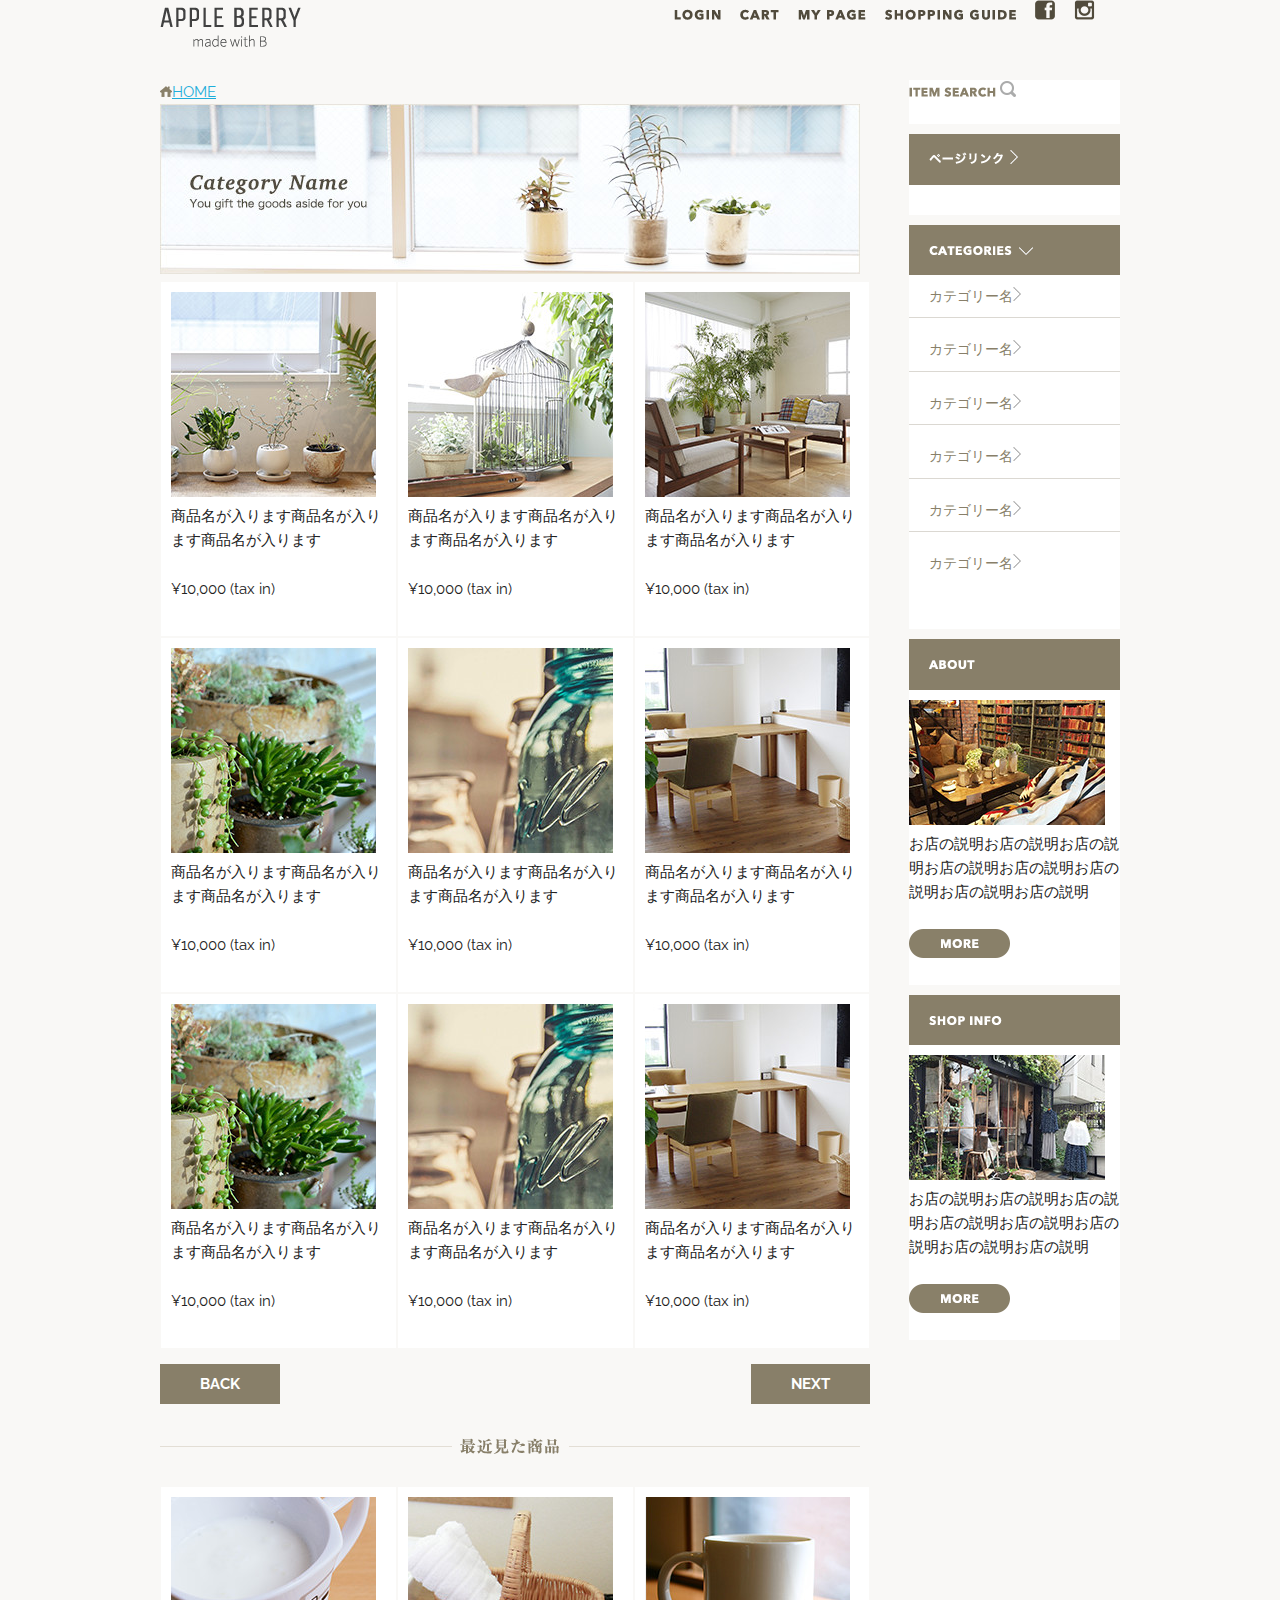
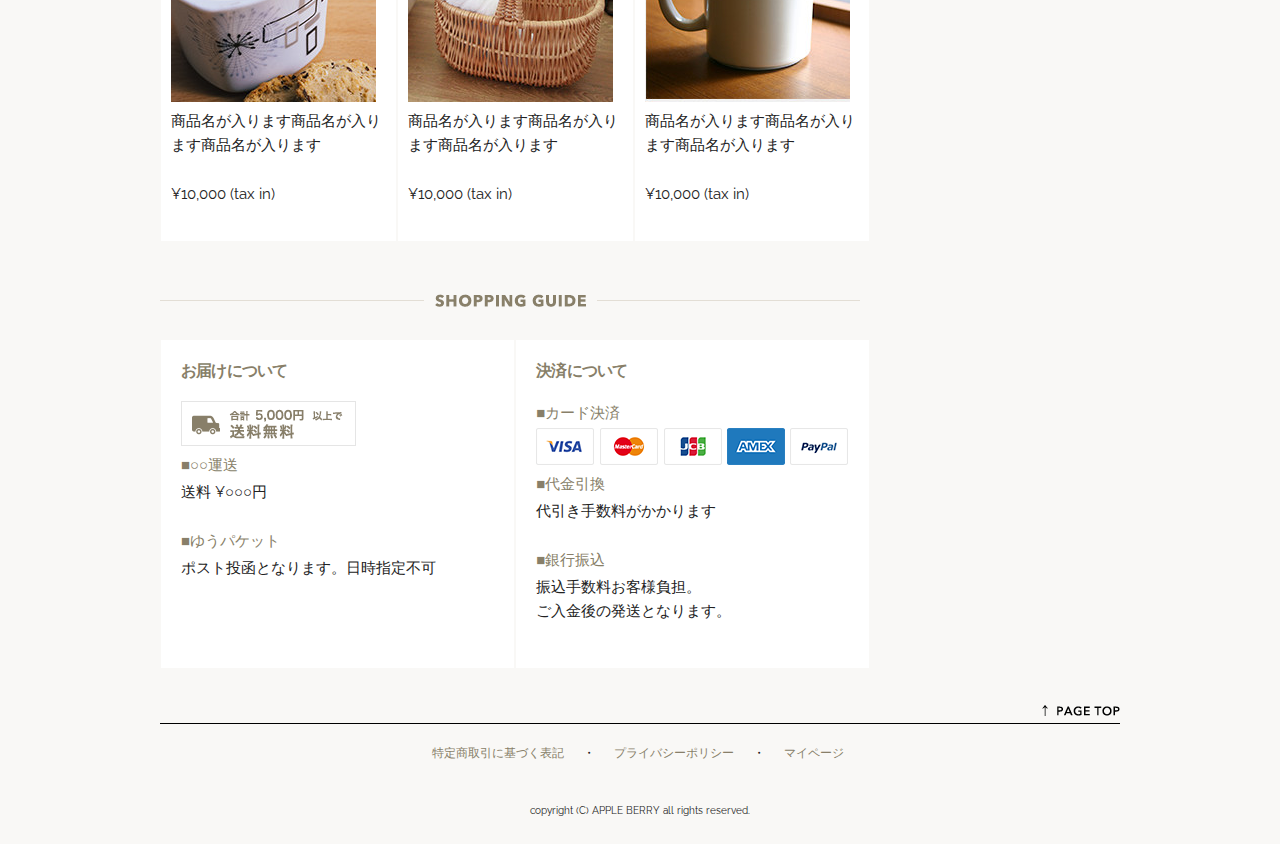
==== list.html @ eae1d830 "listだいたい終了 carousel終了 水曜夜作業" ====
<!DOCTYPE html>
<html lang="ja">

<head>

  <!-- Basic Page Needs
  –––––––––––––––––––––––––––––––––––––––––––––––––– -->
  <meta charset="utf-8">
  <title>APPLE BERRY</title>
  <meta name="description" content="">
  <meta name="author" content="">

  <!-- Mobile Specific Metas
  –––––––––––––––––––––––––––––––––––––––––––––––––– -->
  <meta name="viewport" content="width=device-width, initial-scale=1">

  <!-- Owl Carousel CSS -->
  <link rel="stylesheet" href="owlcarousel/assets/owl.carousel.min.css">
  <link rel="stylesheet" href="owlcarousel/assets/owl.theme.default.min.css">
  <!-- jQuery -->
  <script type="text/javascript" src="https://ajax.googleapis.com/ajax/libs/jquery/1.10.2/jquery.min.js"></script>
  <!-- Owl Carousel JS -->
  <script src="owlcarousel/owl.carousel.min.js"></script>

  <!-- Owl Carouselを動作させるために追加 -->
  <script src="carousel.js"></script>

  <!-- FONT
  –––––––––––––––––––––––––––––––––––––––––––––––––– -->
  <link href="//fonts.googleapis.com/css?family=Raleway:400,300,600" rel="stylesheet" type="text/css">

  <!-- CSS
  –––––––––––––––––––––––––––––––––––––––––––––––––– -->
  <link rel="stylesheet" href="css/normalize.css">
  <link rel="stylesheet" href="css/skeleton.css">
  <link rel="stylesheet" href="css/style.css">

  <!-- Favicon
  –––––––––––––––––––––––––––––––––––––––––––––––––– -->
  <link rel="icon" type="image/png" href="images/favicon.png">

</head>

<body>

  <!-- Primary Page Layout
  –––––––––––––––––––––––––––––––––––––––––––––––––– -->
  <header>
    <div id="header_in" class="container">
      <div class="row">
        <div class="six columns logo">

          <h1>
            <a href="index.html"><img class="u-max-full-width" src="images/top/logo.png" alt="APPLE BERRY" srcset="images/top/logo@2x.png 2x" /></a>
          </h1>

        </div>
        <div class="six columns navi">

          <!--  <div class="sp_navi">
         
          <img id="sp_navi_btn" class="u-max-full-width" src="images/top/sp_navi.png" alt="sp_navi" srcset="images/top/sp_navi@2x.png 2x" /> 

          <ul class="sp_navi_li">
            <li><a href="index.html">TOPページ</a></li>
            <li><a href="news.html">ニュースリリース</a></li>
            <li><a href="company.html">会社概要</a></li>
          </ul>
        </div>
                sp_navi -->

          <div class="pc_navi">

            <ul class="pc_navi_li">
              <li>
                <a href="#"><img class="u-max-full-width" src="images/top/menu_login.png" alt="login"></a>
              </li>
              <li>
                <a href="#"><img class="u-max-full-width" src="images/top/menu_cart.png" alt="cart"></a>
              </li>
              <li>
                <a href="#"><img class="u-max-full-width" src="images/top/menu_mypage.png" alt="mypage"></a>
              </li>
              <li>
                <a href="#"><img class="u-max-full-width" src="images/top/menu_guide.png" alt="shopping_guide"></a>
              </li>
              <li>
                <a href="#"><img class="u-max-full-width" src="images/top/facebook.png" alt="facebook"></a>
              </li>
              <li>
                <a href="#"><img class="u-max-full-width" src="images/top/insta.png" alt="instagram"></a>
              </li>
            </ul>

          </div>
          <!-- pc_navi -->

        </div>
        <!-- six columns -->
      </div>
      <!-- row -->
    </div>
    <!-- header_in -->
  </header>



  <div class="container">
    <div class="row">
      <div class="nine columns">
        <div id="categories_area">
          <a href="#"><img class="u-max-full-with" src="images/list/home_icon.png">HOME</a>
          <img class="u-max-full-with" src="images/list/cate_image.jpg">
        

          <div class="flex">
            <section>
              <img class="u-max-full-width" src="images/top/item_01.jpg" alt="商品名その1">
              <p>商品名が入ります商品名が入ります商品名が入ります</p>
              <p>¥10,000 (tax in)</p>
            </section>
            <section>
              <img class="u-max-full-width" src="images/top/item_02.jpg" alt="商品名その2">
              <p>商品名が入ります商品名が入ります商品名が入ります</p>
              <p>¥10,000 (tax in)</p>
            </section>
            <section>
              <img class="u-max-full-width" src="images/top/item_03.jpg" alt="商品名その3">
              <p>商品名が入ります商品名が入ります商品名が入ります</p>
              <p>¥10,000 (tax in)</p>
            </section>
          </div>
          
          <div class="flex">
            <section>
              <img class="u-max-full-width" src="images/top/item_04.jpg" alt="商品名その4">
              <p>商品名が入ります商品名が入ります商品名が入ります</p>
              <p>¥10,000 (tax in)</p>
            </section>
            <section>
              <img class="u-max-full-width" src="images/top/item_05.jpg" alt="商品名その5">
              <p>商品名が入ります商品名が入ります商品名が入ります</p>
              <p>¥10,000 (tax in)</p>
            </section>
            <section>
              <img class="u-max-full-width" src="images/top/item_06.jpg" alt="商品名その6">
              <p>商品名が入ります商品名が入ります商品名が入ります</p>
              <p>¥10,000 (tax in)</p>
            </section>
          </div>
          
           <div class="flex">
            <section>
              <img class="u-max-full-width" src="images/top/item_04.jpg" alt="商品名その4">
              <p>商品名が入ります商品名が入ります商品名が入ります</p>
              <p>¥10,000 (tax in)</p>
            </section>
            <section>
              <img class="u-max-full-width" src="images/top/item_05.jpg" alt="商品名その5">
              <p>商品名が入ります商品名が入ります商品名が入ります</p>
              <p>¥10,000 (tax in)</p>
            </section>
            <section>
              <img class="u-max-full-width" src="images/top/item_06.jpg" alt="商品名その6">
              <p>商品名が入ります商品名が入ります商品名が入ります</p>
              <p>¥10,000 (tax in)</p>
            </section>
          </div>
          
          <div class="btn">
          <a href="#"><p class="back-btn">BACK</p></a>
          <a href="#"><p class="next-btn">NEXT</p></a>
          </div>
		  </div>
        <!-- #categories -->
        
        <div id="latest_items">
          <h3><img class="u-max-full-width" src="images/list/recent_pro_pc.png"></h3>
          <div class="flex">

            <section>
              <img class="u-max-full-width" src="images/top/item_07.jpg" alt="商品名その7">
              <p>商品名が入ります商品名が入ります商品名が入ります</p>
              <p>¥10,000 (tax in)</p>
            </section>
            <section>
              <img class="u-max-full-width" src="images/top/item_08.jpg" alt="商品名その8">
              <p>商品名が入ります商品名が入ります商品名が入ります</p>
              <p>¥10,000 (tax in)</p>
            </section>
            <section>
              <img class="u-max-full-width" src="images/top/item_09.jpg" alt="商品名その9">
              <p>商品名が入ります商品名が入ります商品名が入ります</p>
              <p>¥10,000 (tax in)</p>
            </section>
          </div>
          
        </div>
        <!-- #popular_items -->

        <div id="shopping_guide">

          <h3><img class="u-max-full-width" src="images/top/title_guide.png"></h3>
          <div class="flex">
            <section>
              <h4>お届けについて</h4>
              <img class="u-max-full-width" src="images/top/otodoke_banner.png">
              <p class="shikaku">■○○運送</p>
              <p>送料 ¥○○○円</p>
              <p class="shikaku">■ゆうパケット</p>
              <p>ポスト投函となります。日時指定不可</p>
            </section>
            <section>
              <h4>決済について</h4>
              <p class="shikaku">■カード決済</p>
              <img class="u-max-full-width" src="images/top/cards.png">
              <p class="shikaku">■代金引換</p>
              <p>代引き手数料がかかります</p>
              <p class="shikaku">■銀行振込</p>
              <p>振込手数料お客様負担。<br>ご入金後の発送となります。</p>

            </section>
          </div>
        </div>
        <!-- #shopping_guide -->
      </div>
      <!-- nine columns -->


      <div id="sidebar" class="three columns">
        <div class="item_search side_f">
          <img class="u-max-full-width" src="images/top/itemsearch.png">
          <img class="u-max-full-width" src="images/top/search_icon.png">
        </div>
        <div class="page_link side_f">
          <h4><img class="u-max-full-width" src="images/top/pagelink.png" alt="page_link">
            <img src="images/top/next_icon.png"></h4>
        </div>
        <div class="categories side_f">
          <h4><img class="u-max-full-width" src="images/top/categories.png" alt="categories">
            <img src="images/top/down_icon.png"></h4>
          <ul>
            <li><a href="#">カテゴリー名<img src="images/top/next_icon_gray.png"></a></li>
            <li><a href="#">カテゴリー名<img src="images/top/next_icon_gray.png"></a></li>
            <li><a href="#">カテゴリー名<img src="images/top/next_icon_gray.png"></a></li>
            <li><a href="#">カテゴリー名<img src="images/top/next_icon_gray.png"></a></li>
            <li><a href="#">カテゴリー名<img src="images/top/next_icon_gray.png"></a></li>
            <li><a href="#">カテゴリー名<img src="images/top/next_icon_gray.png"></a></li>
          </ul>
        </div>
        <div class="about side_f">
          <h4><img class="u-max-full-width" src="images/top/about.png" alt="about"></h4>
          <img class="u-max-full-width" src="images/top/about_img.jpg" class="shop_info_img">
          <p>お店の説明お店の説明お店の説明お店の説明お店の説明お店の説明お店の説明お店の説明</p>
          <a href="#" alt="詳細"><img class="u-max-full-width" src="images/top/more_btn.png" alt="more_button" class="more_btn"></a>
        </div>
        <div class="shop_info side_f">
          <h4><img class="u-max-full-width" src="images/top/shop_info.png"></h4>
          <img class="u-max-full-width" src="images/top/shopinfo_img.jpg" class="shop_info_img">
          <p>お店の説明お店の説明お店の説明お店の説明お店の説明お店の説明お店の説明お店の説明</p>
          <a href="#" alt="詳細"><img class="u-max-full-width" src="images/top/more_btn.png" alt="more_button" class="more_btn"></a>
        </div>
      </div>
      <!-- #sidebar -->
      <!-- three columns -->

    </div>
    <!--row-->
  </div>
  <!-- #container -->

  <footer>
    <div class="container">

      <div class="row">
        <div class="twelve columns">
          <div class="page_top">
            <a href="#"><img class="u-max-full-width align-right" src="images/top/pagetop.png" alt="page_top"></a>
          </div>
          <div class="border-line"></div>
          <div class="align-center">
            <ul>
              <li><a href="#">特定商取引に基づく表記</a></li>
              <li>・</li>
              <li><a href="#">プライバシーポリシー</a></li>
              <li>・</li>
              <li><a href="#">マイページ</a></li>
            </ul>

            <p class="copy">copyright (C) APPLE BERRY all rights reserved.</p>
          </div>
        </div>
        <!-- columns -->
      </div>
      <!-- row -->
    </div>
    <!--container-->
  </footer>

</body>

</html>
---- css/skeleton.css ----
/*
* Skeleton V2.0.4
* Copyright 2014, Dave Gamache
* www.getskeleton.com
* Free to use under the MIT license.
* http://www.opensource.org/licenses/mit-license.php
* 12/29/2014
*/


/* Table of contents
––––––––––––––––––––––––––––––––––––––––––––––––––
- Grid
- Base Styles
- Typography
- Links
- Buttons
- Forms
- Lists
- Code
- Tables
- Spacing
- Utilities
- Clearing
- Media Queries
*/


/* Grid
–––––––––––––––––––––––––––––––––––––––––––––––––– */
.container {
  position: relative;
  width: 100%;
  max-width: 960px;
  margin: 0 auto;
  padding: 0 20px;
  box-sizing: border-box; }
.column,
.columns {
  width: 100%;
  float: left;
  box-sizing: border-box; }

/* For devices larger than 400px */
@media (min-width: 400px) {
  .container {
    width: 85%;
    padding: 0; }
}

/* For devices larger than 550px */
@media (min-width: 550px) {
  .container {
    width: 80%; }
  .column,
  .columns {
    margin-left: 4%; }
  .column:first-child,
  .columns:first-child {
    margin-left: 0; }

  .one.column,
  .one.columns                    { width: 4.66666666667%; }
  .two.columns                    { width: 13.3333333333%; }
  .three.columns                  { width: 22%;            }
  .four.columns                   { width: 30.6666666667%; }
  .five.columns                   { width: 39.3333333333%; }
  .six.columns                    { width: 48%;            }
  .seven.columns                  { width: 56.6666666667%; }
  .eight.columns                  { width: 65.3333333333%; }
  .nine.columns                   { width: 74.0%;          }
  .ten.columns                    { width: 82.6666666667%; }
  .eleven.columns                 { width: 91.3333333333%; }
  .twelve.columns                 { width: 100%; margin-left: 0; }

  .one-third.column               { width: 30.6666666667%; }
  .two-thirds.column              { width: 65.3333333333%; }

  .one-half.column                { width: 48%; }

  /* Offsets */
  .offset-by-one.column,
  .offset-by-one.columns          { margin-left: 8.66666666667%; }
  .offset-by-two.column,
  .offset-by-two.columns          { margin-left: 17.3333333333%; }
  .offset-by-three.column,
  .offset-by-three.columns        { margin-left: 26%;            }
  .offset-by-four.column,
  .offset-by-four.columns         { margin-left: 34.6666666667%; }
  .offset-by-five.column,
  .offset-by-five.columns         { margin-left: 43.3333333333%; }
  .offset-by-six.column,
  .offset-by-six.columns          { margin-left: 52%;            }
  .offset-by-seven.column,
  .offset-by-seven.columns        { margin-left: 60.6666666667%; }
  .offset-by-eight.column,
  .offset-by-eight.columns        { margin-left: 69.3333333333%; }
  .offset-by-nine.column,
  .offset-by-nine.columns         { margin-left: 78.0%;          }
  .offset-by-ten.column,
  .offset-by-ten.columns          { margin-left: 86.6666666667%; }
  .offset-by-eleven.column,
  .offset-by-eleven.columns       { margin-left: 95.3333333333%; }

  .offset-by-one-third.column,
  .offset-by-one-third.columns    { margin-left: 34.6666666667%; }
  .offset-by-two-thirds.column,
  .offset-by-two-thirds.columns   { margin-left: 69.3333333333%; }

  .offset-by-one-half.column,
  .offset-by-one-half.columns     { margin-left: 52%; }

}


/* Base Styles
–––––––––––––––––––––––––––––––––––––––––––––––––– */
/* NOTE
html is set to 62.5% so that all the REM measurements throughout Skeleton
are based on 10px sizing. So basically 1.5rem = 15px :) */
html {
  font-size: 62.5%; }
body {
  font-size: 1.5em; /* currently ems cause chrome bug misinterpreting rems on body element */
  line-height: 1.6;
  font-weight: 400;
  font-family: "Raleway", "HelveticaNeue", "Helvetica Neue", Helvetica, Arial, sans-serif;
  color: #222; }


/* Typography
–––––––––––––––––––––––––––––––––––––––––––––––––– */
h1, h2, h3, h4, h5, h6 {
  margin-top: 0;
  margin-bottom: 2rem;
  font-weight: 300; }
h1 { font-size: 4.0rem; line-height: 1.2;  letter-spacing: -.1rem;}
h2 { font-size: 3.6rem; line-height: 1.25; letter-spacing: -.1rem; }
h3 { font-size: 3.0rem; line-height: 1.3;  letter-spacing: -.1rem; }
h4 { font-size: 2.4rem; line-height: 1.35; letter-spacing: -.08rem; }
h5 { font-size: 1.8rem; line-height: 1.5;  letter-spacing: -.05rem; }
h6 { font-size: 1.5rem; line-height: 1.6;  letter-spacing: 0; }

/* Larger than phablet */
@media (min-width: 550px) {
  h1 { font-size: 5.0rem; }
  h2 { font-size: 4.2rem; }
  h3 { font-size: 3.6rem; }
  h4 { font-size: 3.0rem; }
  h5 { font-size: 2.4rem; }
  h6 { font-size: 1.5rem; }
}

p {
  margin-top: 0; }


/* Links
–––––––––––––––––––––––––––––––––––––––––––––––––– */
a {
  color: #1EAEDB; }
a:hover {
  color: #0FA0CE; }


/* Buttons
–––––––––––––––––––––––––––––––––––––––––––––––––– */
.button,
button,
input[type="submit"],
input[type="reset"],
input[type="button"] {
  display: inline-block;
  height: 38px;
  padding: 0 30px;
  color: #555;
  text-align: center;
  font-size: 11px;
  font-weight: 600;
  line-height: 38px;
  letter-spacing: .1rem;
  text-transform: uppercase;
  text-decoration: none;
  white-space: nowrap;
  background-color: transparent;
  border-radius: 4px;
  border: 1px solid #bbb;
  cursor: pointer;
  box-sizing: border-box; }
.button:hover,
button:hover,
input[type="submit"]:hover,
input[type="reset"]:hover,
input[type="button"]:hover,
.button:focus,
button:focus,
input[type="submit"]:focus,
input[type="reset"]:focus,
input[type="button"]:focus {
  color: #333;
  border-color: #888;
  outline: 0; }
.button.button-primary,
button.button-primary,
input[type="submit"].button-primary,
input[type="reset"].button-primary,
input[type="button"].button-primary {
  color: #FFF;
  background-color: #33C3F0;
  border-color: #33C3F0; }
.button.button-primary:hover,
button.button-primary:hover,
input[type="submit"].button-primary:hover,
input[type="reset"].button-primary:hover,
input[type="button"].button-primary:hover,
.button.button-primary:focus,
button.button-primary:focus,
input[type="submit"].button-primary:focus,
input[type="reset"].button-primary:focus,
input[type="button"].button-primary:focus {
  color: #FFF;
  background-color: #1EAEDB;
  border-color: #1EAEDB; }


/* Forms
–––––––––––––––––––––––––––––––––––––––––––––––––– */
input[type="email"],
input[type="number"],
input[type="search"],
input[type="text"],
input[type="tel"],
input[type="url"],
input[type="password"],
textarea,
select {
  height: 38px;
  padding: 6px 10px; /* The 6px vertically centers text on FF, ignored by Webkit */
  background-color: #fff;
  border: 1px solid #D1D1D1;
  border-radius: 4px;
  box-shadow: none;
  box-sizing: border-box; }
/* Removes awkward default styles on some inputs for iOS */
input[type="email"],
input[type="number"],
input[type="search"],
input[type="text"],
input[type="tel"],
input[type="url"],
input[type="password"],
textarea {
  -webkit-appearance: none;
     -moz-appearance: none;
          appearance: none; }
textarea {
  min-height: 65px;
  padding-top: 6px;
  padding-bottom: 6px; }
input[type="email"]:focus,
input[type="number"]:focus,
input[type="search"]:focus,
input[type="text"]:focus,
input[type="tel"]:focus,
input[type="url"]:focus,
input[type="password"]:focus,
textarea:focus,
select:focus {
  border: 1px solid #33C3F0;
  outline: 0; }
label,
legend {
  display: block;
  margin-bottom: .5rem;
  font-weight: 600; }
fieldset {
  padding: 0;
  border-width: 0; }
input[type="checkbox"],
input[type="radio"] {
  display: inline; }
label > .label-body {
  display: inline-block;
  margin-left: .5rem;
  font-weight: normal; }


/* Lists
–––––––––––––––––––––––––––––––––––––––––––––––––– */
ul {
  list-style: circle inside; }
ol {
  list-style: decimal inside; }
ol, ul {
  padding-left: 0;
  margin-top: 0; }
ul ul,
ul ol,
ol ol,
ol ul {
  margin: 1.5rem 0 1.5rem 3rem;
  font-size: 90%; }
li {
  margin-bottom: 1rem; }


/* Code
–––––––––––––––––––––––––––––––––––––––––––––––––– */
code {
  padding: .2rem .5rem;
  margin: 0 .2rem;
  font-size: 90%;
  white-space: nowrap;
  background: #F1F1F1;
  border: 1px solid #E1E1E1;
  border-radius: 4px; }
pre > code {
  display: block;
  padding: 1rem 1.5rem;
  white-space: pre; }


/* Tables
–––––––––––––––––––––––––––––––––––––––––––––––––– */
th,
td {
  padding: 12px 15px;
  text-align: left;
  border-bottom: 1px solid #E1E1E1; }
th:first-child,
td:first-child {
  padding-left: 0; }
th:last-child,
td:last-child {
  padding-right: 0; }


/* Spacing
–––––––––––––––––––––––––––––––––––––––––––––––––– */
button,
.button {
  margin-bottom: 1rem; }
input,
textarea,
select,
fieldset {
  margin-bottom: 1.5rem; }
pre,
blockquote,
dl,
figure,
table,
p,
ul,
ol,
form {
  margin-bottom: 2.5rem; }


/* Utilities
–––––––––––––––––––––––––––––––––––––––––––––––––– */
.u-full-width {
  width: 100%;
  box-sizing: border-box; }
.u-max-full-width {
  max-width: 100%;
  box-sizing: border-box; }
.u-pull-right {
  float: right; }
.u-pull-left {
  float: left; }


/* Misc
–––––––––––––––––––––––––––––––––––––––––––––––––– */
hr {
  margin-top: 3rem;
  margin-bottom: 3.5rem;
  border-width: 0;
  border-top: 1px solid #E1E1E1; }


/* Clearing
–––––––––––––––––––––––––––––––––––––––––––––––––– */

/* Self Clearing Goodness */
.container:after,
.row:after,
.u-cf {
  content: "";
  display: table;
  clear: both; }


/* Media Queries
–––––––––––––––––––––––––––––––––––––––––––––––––– */
/*
Note: The best way to structure the use of media queries is to create the queries
near the relevant code. For example, if you wanted to change the styles for buttons
on small devices, paste the mobile query code up in the buttons section and style it
there.
*/


/* Larger than mobile */
@media (min-width: 400px) {}

/* Larger than phablet (also point when grid becomes active) */
@media (min-width: 550px) {}

/* Larger than tablet */
@media (min-width: 750px) {}

/* Larger than desktop */
@media (min-width: 1000px) {}

/* Larger than Desktop HD */
@media (min-width: 1200px) {}
---- css/style.css ----
html {
  font-size: 62.5%;
  background-color: #f9f8f6; }

/**************************************/
#header_in .pc_navi_li li {
  list-style-type: none;
  display: inline-block;
  margin-left: 15px;
  margin-right: 0; }

#cover_area .owl-dots {
  text-align: left;
  margin: 0; }
  #cover_area .owl-dots .owl-dot span {
    border-radius: 0px;
    width: 25px;
    height: 2px;
    background: #aaaaaa;
    margin: 0 10px 0 0; }
  #cover_area .owl-dots .owl-dot.active span {
    background: #9d1a2d; }

#new_items {
  margin-bottom: 30px; }
  #new_items .flex {
    display: flex;
    justify-content: space-between; }
  #new_items section {
    background-color: white;
    margin: 1px;
    padding: 10px; }

#popular_items {
  margin-bottom: 30px; }
  #popular_items .flex {
    display: flex;
    justify-content: space-between; }
  #popular_items section {
    background-color: white;
    margin: 1px;
    padding: 10px; }

#latest_items {
  margin-bottom: 30px; }
  #latest_items .flex {
    display: flex;
    justify-content: space-between; }
  #latest_items section {
    background-color: white;
    margin: 1px;
    padding: 10px; }

#shopping_guide {
  margin-bottom: 30px; }
  #shopping_guide .flex {
    display: flex;
    justify-content: space-between; }
  #shopping_guide section {
    background-color: white;
    margin: 1px;
    padding: 20px;
    width: 45%; }
    #shopping_guide section h4 {
      color: #887f69;
      font-size: 16px;
      font-size: 1.6rem;
      font-weight: bold; }
    #shopping_guide section p.shikaku {
      color: #887f69;
      margin-bottom: 3px; }

#categories_area .flex {
  display: flex;
  justify-content: space-between; }
#categories_area section {
  background-color: white;
  margin: 1px;
  padding: 10px; }
#categories_area .back-btn {
  display: block;
  margin: 15px 0;
  padding: 8px 40px;
  background-color: #887f69;
  color: white;
  font-weight: bold;
  float: left; }
#categories_area .next-btn {
  display: block;
  margin: 15px 0;
  padding: 8px 40px;
  background-color: #887f69;
  color: white;
  font-weight: bold;
  float: right; }

#sidebar .side_f {
  background: white;
  padding: 0 0 20px 0;
  margin-bottom: 10px; }
#sidebar .more_btn {
  display: block;
  margin: 0 auto; }
#sidebar h4 {
  display: block;
  margin: auto;
  margin-bottom: 10px;
  background-color: #887f69;
  padding-left: 20px;
  padding-bottom: 10px; }
#sidebar .categories h4 {
  margin-bottom: 0; }
#sidebar .categories img {
  margin-left: auto; }
#sidebar .categories ul {
  background-color: white; }
  #sidebar .categories ul li {
    display: block;
    padding: 10px 10px 10px 20px;
    list-style-type: none;
    border-bottom: 1px solid rgba(136, 127, 105, 0.3);
    font-size: 14px;
    font-size: 1.4rem; }
    #sidebar .categories ul li a {
      text-decoration: none;
      color: #887f69; }
  #sidebar .categories ul li:last-child {
    border-bottom: none; }
#sidebar .shop_info .shop_info_img {
  display: block;
  margin: 0 auto; }
#sidebar .more_btn {
  display: block;
  margin: 0 auto; }

footer .page_top {
  display: block;
  float: right; }
footer .border-line {
  clear: both;
  border-bottom: 1px solid black;
  margin-top: 15px;
  margin-bottom: 15px; }
footer .align-center {
  display: block;
  margin: 0 auto;
  text-align: center; }
footer ul {
  clear: both; }
  footer ul li {
    list-style-type: none;
    display: inline-block;
    padding: 5px;
    margin-right: 5px;
    font-size: 12px;
    font-size: 1.2rem; }
    footer ul li a {
      color: #887f69;
      text-decoration: none; }
footer .copy {
  font-size: 10px;
  font-size: 1rem; }

/*# sourceMappingURL=style.css.map */
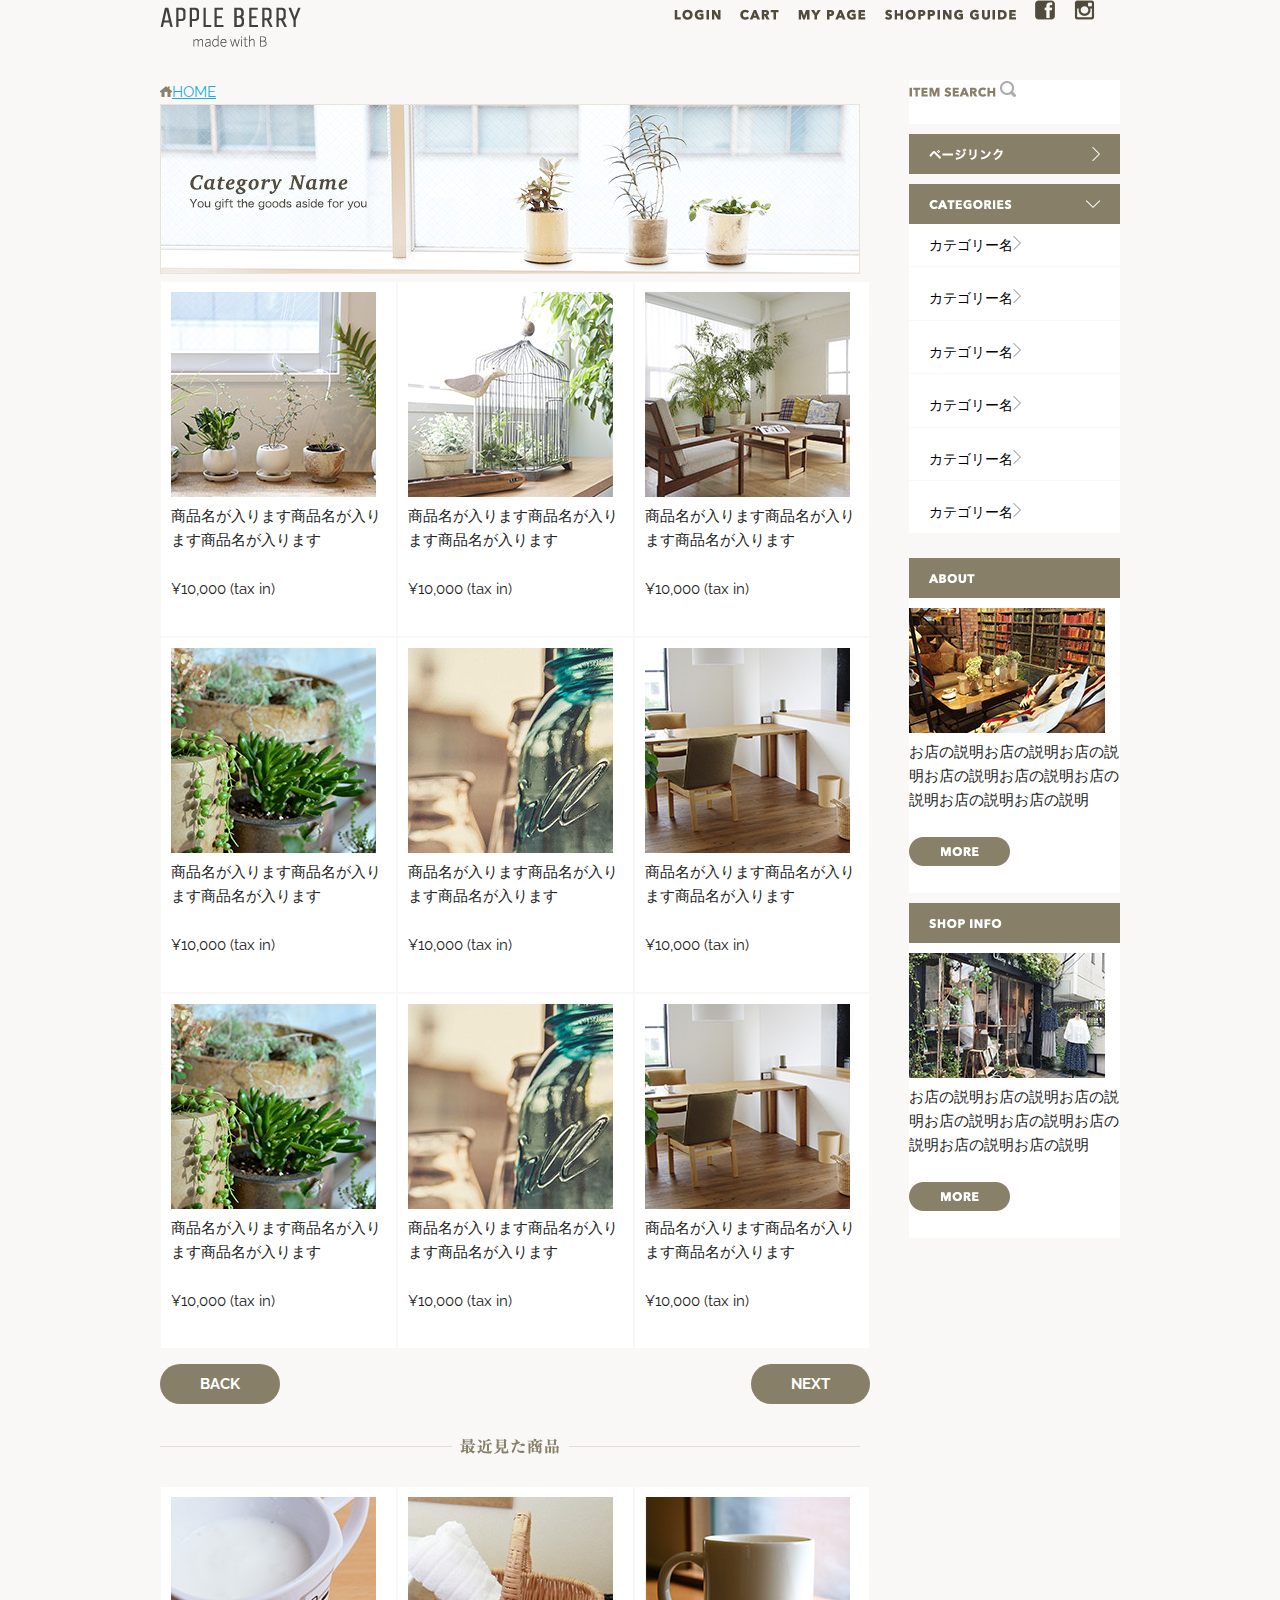
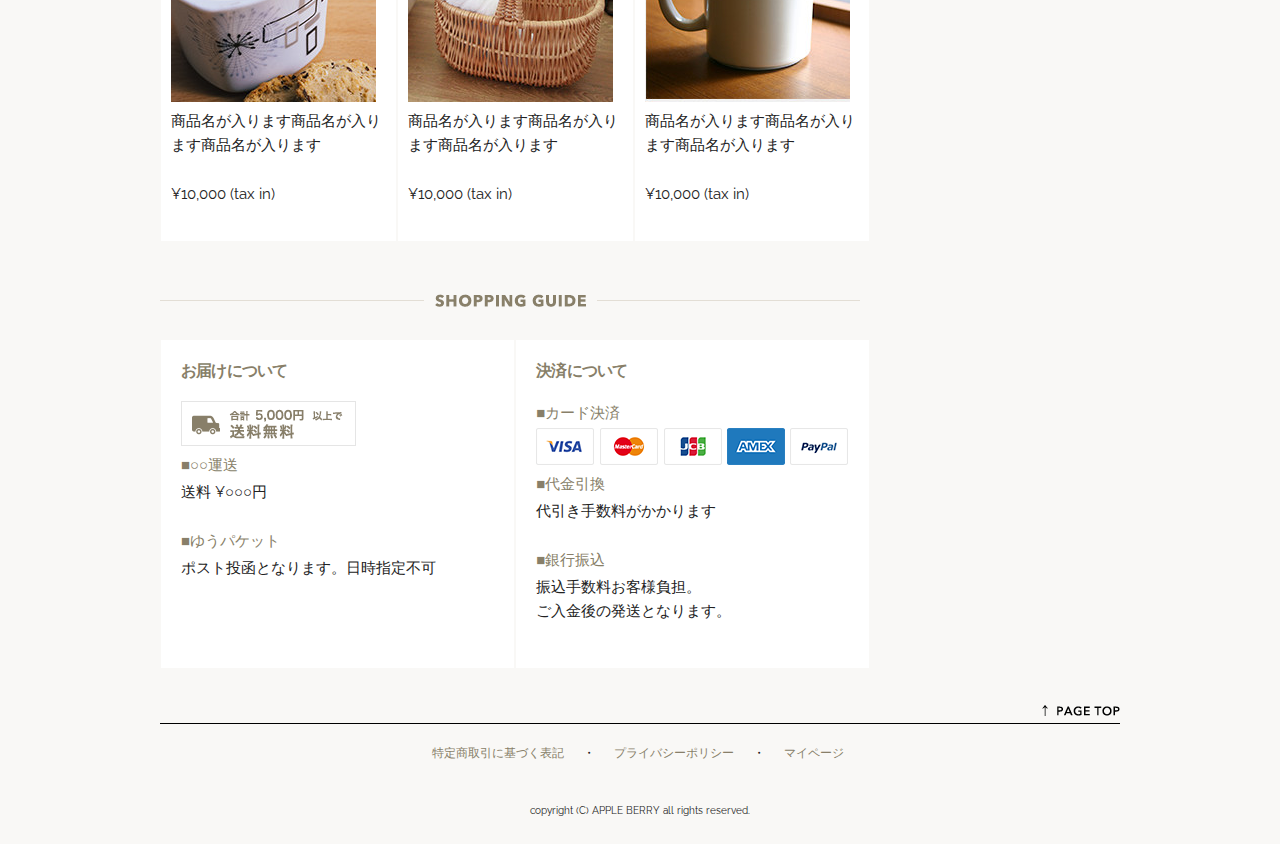
==== commit d7b5f699: "メンター修正後 木曜夜作業" ====
--- a/list.html
+++ b/list.html
@@ -103,15 +103,13 @@
     <!-- header_in -->
   </header>
 
-
-
   <div class="container">
     <div class="row">
       <div class="nine columns">
         <div id="categories_area">
           <a href="#"><img class="u-max-full-with" src="images/list/home_icon.png">HOME</a>
           <img class="u-max-full-with" src="images/list/cate_image.jpg">
-        
+
 
           <div class="flex">
             <section>
@@ -130,7 +128,7 @@
               <p>¥10,000 (tax in)</p>
             </section>
           </div>
-          
+
           <div class="flex">
             <section>
               <img class="u-max-full-width" src="images/top/item_04.jpg" alt="商品名その4">
@@ -148,8 +146,8 @@
               <p>¥10,000 (tax in)</p>
             </section>
           </div>
-          
-           <div class="flex">
+
+          <div class="flex">
             <section>
               <img class="u-max-full-width" src="images/top/item_04.jpg" alt="商品名その4">
               <p>商品名が入ります商品名が入ります商品名が入ります</p>
@@ -166,14 +164,18 @@
               <p>¥10,000 (tax in)</p>
             </section>
           </div>
-          
+
           <div class="btn">
-          <a href="#"><p class="back-btn">BACK</p></a>
-          <a href="#"><p class="next-btn">NEXT</p></a>
-          </div>
-		  </div>
+            <a href="#">
+              <p class="back-btn">BACK</p>
+            </a>
+            <a href="#">
+              <p class="next-btn">NEXT</p>
+            </a>
+          </div>
+        </div>
         <!-- #categories -->
-        
+
         <div id="latest_items">
           <h3><img class="u-max-full-width" src="images/list/recent_pro_pc.png"></h3>
           <div class="flex">
@@ -194,7 +196,7 @@
               <p>¥10,000 (tax in)</p>
             </section>
           </div>
-          
+
         </div>
         <!-- #popular_items -->
 
@@ -263,7 +265,6 @@
       </div>
       <!-- #sidebar -->
       <!-- three columns -->
-
     </div>
     <!--row-->
   </div>
@@ -271,7 +272,6 @@
 
   <footer>
     <div class="container">
-
       <div class="row">
         <div class="twelve columns">
           <div class="page_top">
--- a/css/style.css
+++ b/css/style.css
@@ -25,11 +25,15 @@
   margin-bottom: 30px; }
   #new_items .flex {
     display: flex;
-    justify-content: space-between; }
-  #new_items section {
-    background-color: white;
-    margin: 1px;
-    padding: 10px; }
+    justify-content: space-between;
+    flex-wrap: wrap; }
+    #new_items .flex section {
+      background-color: white;
+      margin: 1px 0;
+      padding: 10px;
+      width: calc((100% - 64px) / 3); }
+      #new_items .flex section img {
+        width: 100%; }
 
 #popular_items {
   margin-bottom: 30px; }
@@ -84,7 +88,8 @@
   background-color: #887f69;
   color: white;
   font-weight: bold;
-  float: left; }
+  float: left;
+  border-radius: 20px; }
 #categories_area .next-btn {
   display: block;
   margin: 15px 0;
@@ -92,40 +97,45 @@
   background-color: #887f69;
   color: white;
   font-weight: bold;
+  border-radius: 20px;
   float: right; }
 
 #sidebar .side_f {
   background: white;
   padding: 0 0 20px 0;
   margin-bottom: 10px; }
+  #sidebar .side_f h4 {
+    display: flex;
+    margin: auto;
+    margin-bottom: 10px;
+    background-color: #887f69;
+    padding: 0 20px;
+    height: 40px;
+    justify-content: space-between;
+    align-items: center; }
+#sidebar .page_link.side_f {
+  padding: 0; }
 #sidebar .more_btn {
   display: block;
   margin: 0 auto; }
-#sidebar h4 {
-  display: block;
-  margin: auto;
-  margin-bottom: 10px;
-  background-color: #887f69;
-  padding-left: 20px;
-  padding-bottom: 10px; }
-#sidebar .categories h4 {
-  margin-bottom: 0; }
-#sidebar .categories img {
-  margin-left: auto; }
-#sidebar .categories ul {
-  background-color: white; }
-  #sidebar .categories ul li {
-    display: block;
-    padding: 10px 10px 10px 20px;
-    list-style-type: none;
-    border-bottom: 1px solid rgba(136, 127, 105, 0.3);
-    font-size: 14px;
-    font-size: 1.4rem; }
-    #sidebar .categories ul li a {
-      text-decoration: none;
-      color: #887f69; }
-  #sidebar .categories ul li:last-child {
-    border-bottom: none; }
+#sidebar .categories.side_f {
+  padding: 0; }
+  #sidebar .categories.side_f h4 {
+    margin-bottom: 0; }
+  #sidebar .categories.side_f ul {
+    background-color: white; }
+    #sidebar .categories.side_f ul li {
+      display: block;
+      padding: 10px 10px 10px 20px;
+      list-style-type: none;
+      border-bottom: 1px solid #f9f8f6;
+      font-size: 14px;
+      font-size: 1.4rem; }
+      #sidebar .categories.side_f ul li a {
+        text-decoration: none;
+        color: black; }
+    #sidebar .categories.side_f ul li:last-child {
+      border-bottom: none; }
 #sidebar .shop_info .shop_info_img {
   display: block;
   margin: 0 auto; }
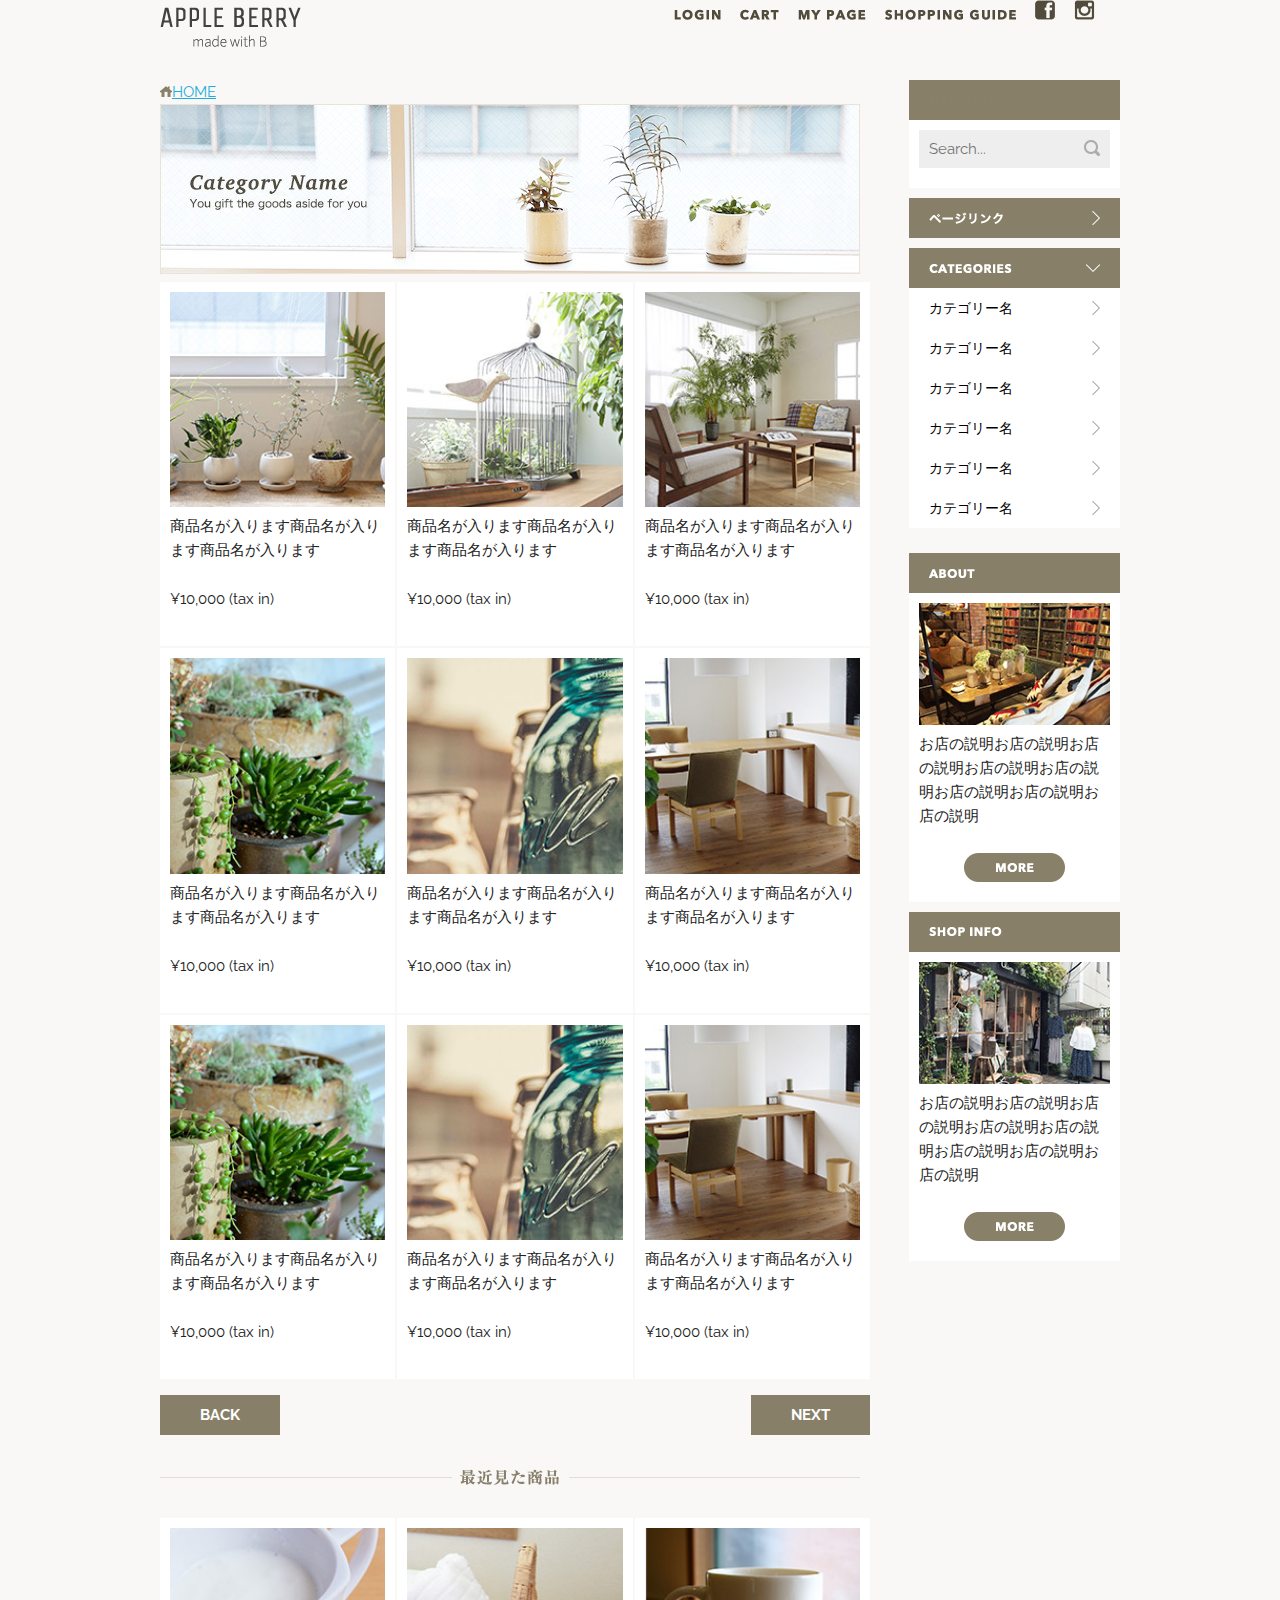
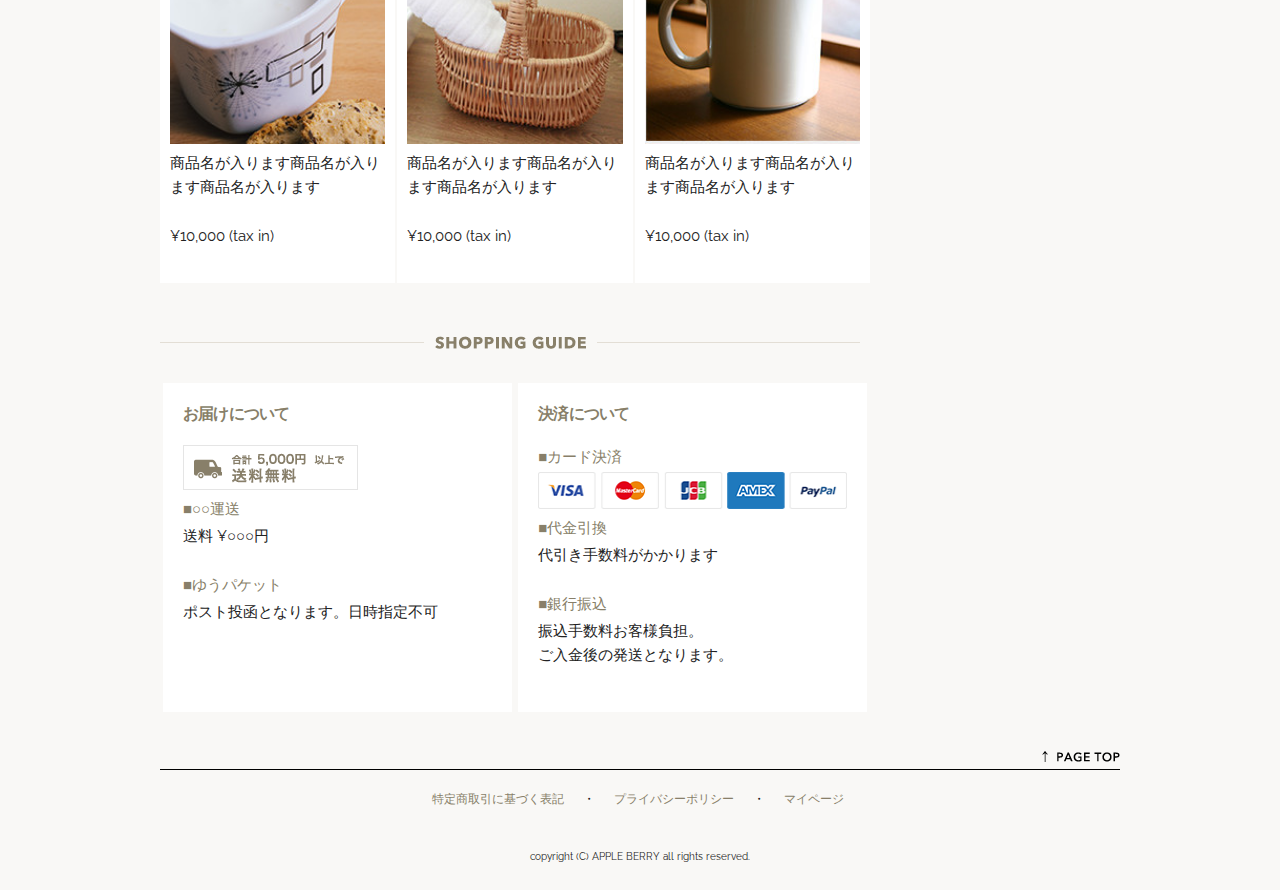
==== commit 6bfc0857: "火曜日朝作業" ====
--- a/list.html
+++ b/list.html
@@ -109,8 +109,7 @@
         <div id="categories_area">
           <a href="#"><img class="u-max-full-with" src="images/list/home_icon.png">HOME</a>
           <img class="u-max-full-with" src="images/list/cate_image.jpg">
-
-
+          
           <div class="flex">
             <section>
               <img class="u-max-full-width" src="images/top/item_01.jpg" alt="商品名その1">
@@ -127,9 +126,6 @@
               <p>商品名が入ります商品名が入ります商品名が入ります</p>
               <p>¥10,000 (tax in)</p>
             </section>
-          </div>
-
-          <div class="flex">
             <section>
               <img class="u-max-full-width" src="images/top/item_04.jpg" alt="商品名その4">
               <p>商品名が入ります商品名が入ります商品名が入ります</p>
@@ -145,9 +141,6 @@
               <p>商品名が入ります商品名が入ります商品名が入ります</p>
               <p>¥10,000 (tax in)</p>
             </section>
-          </div>
-
-          <div class="flex">
             <section>
               <img class="u-max-full-width" src="images/top/item_04.jpg" alt="商品名その4">
               <p>商品名が入ります商品名が入ります商品名が入ります</p>
@@ -177,7 +170,8 @@
         <!-- #categories -->
 
         <div id="latest_items">
-          <h3><img class="u-max-full-width" src="images/list/recent_pro_pc.png"></h3>
+          <h3 class="hp-h3"><img class="u-max-full-width" src="images/list/recent_pro_pc.png"></h3>
+          <h3 class="sp-h3"><img class="u-max-full-width" src="images/list/title_recent_pro.png"></h3>
           <div class="flex">
 
             <section>
@@ -201,8 +195,8 @@
         <!-- #popular_items -->
 
         <div id="shopping_guide">
-
-          <h3><img class="u-max-full-width" src="images/top/title_guide.png"></h3>
+          <h3 class="hp-h3"><img class="u-max-full-width" src="images/top/title_guide.png"></h3>
+          <h3 class="sp-h3"><img class="u-max-full-width" src="images/top_sp/title_guide.png"></h3>
           <div class="flex">
             <section>
               <h4>お届けについて</h4>
@@ -228,11 +222,13 @@
       </div>
       <!-- nine columns -->
 
-
       <div id="sidebar" class="three columns">
         <div class="item_search side_f">
-          <img class="u-max-full-width" src="images/top/itemsearch.png">
-          <img class="u-max-full-width" src="images/top/search_icon.png">
+          <h4><img class="u-max-full-width" src="images/top/itemsearch.png"></h4>
+          <form>
+            <input type="text" placeholder="Search...">
+            <img class="u-max-full-width" src="images/top/search_icon.png">
+          </form>
         </div>
         <div class="page_link side_f">
           <h4><img class="u-max-full-width" src="images/top/pagelink.png" alt="page_link">
@@ -242,29 +238,40 @@
           <h4><img class="u-max-full-width" src="images/top/categories.png" alt="categories">
             <img src="images/top/down_icon.png"></h4>
           <ul>
-            <li><a href="#">カテゴリー名<img src="images/top/next_icon_gray.png"></a></li>
-            <li><a href="#">カテゴリー名<img src="images/top/next_icon_gray.png"></a></li>
-            <li><a href="#">カテゴリー名<img src="images/top/next_icon_gray.png"></a></li>
-            <li><a href="#">カテゴリー名<img src="images/top/next_icon_gray.png"></a></li>
-            <li><a href="#">カテゴリー名<img src="images/top/next_icon_gray.png"></a></li>
-            <li><a href="#">カテゴリー名<img src="images/top/next_icon_gray.png"></a></li>
+            <a href="#"><li>カテゴリー名<img src="images/top/next_icon_gray.png"></li></a>
+            <a href="#"><li>カテゴリー名<img src="images/top/next_icon_gray.png"></li></a>
+            <a href="#"><li>カテゴリー名<img src="images/top/next_icon_gray.png"></li></a>
+            <a href="#"><li>カテゴリー名<img src="images/top/next_icon_gray.png"></li></a>
+            <a href="#"><li>カテゴリー名<img src="images/top/next_icon_gray.png"></li></a>
+            <a href="#"><li>カテゴリー名<img src="images/top/next_icon_gray.png"></li></a>
           </ul>
         </div>
         <div class="about side_f">
           <h4><img class="u-max-full-width" src="images/top/about.png" alt="about"></h4>
-          <img class="u-max-full-width" src="images/top/about_img.jpg" class="shop_info_img">
-          <p>お店の説明お店の説明お店の説明お店の説明お店の説明お店の説明お店の説明お店の説明</p>
-          <a href="#" alt="詳細"><img class="u-max-full-width" src="images/top/more_btn.png" alt="more_button" class="more_btn"></a>
-        </div>
+          <div class="about_body">
+            <div class="about_float_img">
+              <img class="u-max-full-width" src="images/top/about_img.jpg" class="shop_info_img">
+            </div>
+            <div class="about_float_txt">
+              <p>お店の説明お店の説明お店の説明お店の説明お店の説明お店の説明お店の説明お店の説明</p>
+              <a href="#" alt="詳細"><img class="u-max-full-width more_btn" src="images/top/more_btn.png" alt="more_button"></a>
+            </div>
+          </div> <!--about_body-->
+        </div> <!--about side_f-->
         <div class="shop_info side_f">
           <h4><img class="u-max-full-width" src="images/top/shop_info.png"></h4>
+          <div class="shop_info_body">
+            <div class="sp_float_img">
           <img class="u-max-full-width" src="images/top/shopinfo_img.jpg" class="shop_info_img">
+          </div>
+          <div class="sp_float_txt">
           <p>お店の説明お店の説明お店の説明お店の説明お店の説明お店の説明お店の説明お店の説明</p>
-          <a href="#" alt="詳細"><img class="u-max-full-width" src="images/top/more_btn.png" alt="more_button" class="more_btn"></a>
-        </div>
-      </div>
-      <!-- #sidebar -->
-      <!-- three columns -->
+          <a href="#" alt="詳細"><img class="u-max-full-width more_btn" src="images/top/more_btn.png" alt="more_button"></a>
+          </div>
+          </div>
+        </div>
+      </div><!-- #sidebar --> <!-- three columns -->
+
     </div>
     <!--row-->
   </div>
--- a/css/style.css
+++ b/css/style.css
@@ -23,6 +23,8 @@
 
 #new_items {
   margin-bottom: 30px; }
+  #new_items h3 {
+    background-image: url(..images/top/); }
   #new_items .flex {
     display: flex;
     justify-content: space-between;
@@ -34,76 +36,129 @@
       width: calc((100% - 64px) / 3); }
       #new_items .flex section img {
         width: 100%; }
+  @media (max-width: 550px) {
+    #new_items .flex section {
+      padding: 10px;
+      width: calc((100% - 42px) / 2); }
+      #new_items .flex section img {
+        width: 100%; } }
 
 #popular_items {
   margin-bottom: 30px; }
   #popular_items .flex {
     display: flex;
+    justify-content: space-between;
+    flex-wrap: wrap; }
+    #popular_items .flex section {
+      background-color: white;
+      margin: 1px 0;
+      padding: 10px;
+      width: calc((100% - 64px) / 3); }
+      #popular_items .flex section img {
+        width: 100%; }
+  @media (max-width: 550px) {
+    #popular_items .flex section {
+      padding: 10px;
+      width: calc((100% - 42px) / 2); }
+      #popular_items .flex section img {
+        width: 100%; } }
+
+#categories_area {
+  margin-bottom: 30px; }
+  #categories_area .flex {
+    display: flex;
+    justify-content: space-between;
+    flex-wrap: wrap; }
+    #categories_area .flex section {
+      background-color: white;
+      margin: 1px 0;
+      padding: 10px;
+      width: calc((100% - 64px) / 3); }
+      #categories_area .flex section img {
+        width: 100%; }
+  #categories_area .back-btn,
+  #categories_area .next-btn {
+    display: block;
+    margin: 15px 0;
+    padding: 8px 40px;
+    background-color: #887f69;
+    color: white;
+    font-weight: bold;
+    float: left;
+    border-radius: 0; }
+  #categories_area .back-btn {
+    float: left; }
+  #categories_area .next-btn {
+    float: right; }
+  @media (max-width: 550px) {
+    #categories_area .flex section {
+      padding: 10px;
+      width: calc((100% - 42px) / 2); }
+      #categories_area .flex section img {
+        width: 100%; } }
+
+#latest_items {
+  margin-bottom: 30px; }
+  #latest_items .flex {
+    display: flex;
+    justify-content: space-between;
+    flex-wrap: wrap; }
+    #latest_items .flex section {
+      background-color: white;
+      margin: 1px 0;
+      padding: 10px;
+      width: calc((100% - 64px) / 3); }
+      #latest_items .flex section img {
+        width: 100%; }
+  @media (max-width: 550px) {
+    #latest_items .flex section {
+      padding: 10px;
+      width: calc((100% - 42px) / 2); }
+      #latest_items .flex section img {
+        width: 100%; } }
+
+#shopping_guide {
+  margin-bottom: 30px; }
+  #shopping_guide .flex {
+    display: flex;
     justify-content: space-between; }
-  #popular_items section {
-    background-color: white;
-    margin: 1px;
-    padding: 10px; }
-
-#latest_items {
-  margin-bottom: 30px; }
-  #latest_items .flex {
-    display: flex;
-    justify-content: space-between; }
-  #latest_items section {
-    background-color: white;
-    margin: 1px;
-    padding: 10px; }
-
-#shopping_guide {
-  margin-bottom: 30px; }
-  #shopping_guide .flex {
-    display: flex;
-    justify-content: space-between; }
-  #shopping_guide section {
-    background-color: white;
-    margin: 1px;
-    padding: 20px;
-    width: 45%; }
-    #shopping_guide section h4 {
-      color: #887f69;
-      font-size: 16px;
-      font-size: 1.6rem;
-      font-weight: bold; }
-    #shopping_guide section p.shikaku {
-      color: #887f69;
-      margin-bottom: 3px; }
-
-#categories_area .flex {
-  display: flex;
-  justify-content: space-between; }
-#categories_area section {
-  background-color: white;
-  margin: 1px;
-  padding: 10px; }
-#categories_area .back-btn {
-  display: block;
-  margin: 15px 0;
-  padding: 8px 40px;
-  background-color: #887f69;
-  color: white;
-  font-weight: bold;
-  float: left;
-  border-radius: 20px; }
-#categories_area .next-btn {
-  display: block;
-  margin: 15px 0;
-  padding: 8px 40px;
-  background-color: #887f69;
-  color: white;
-  font-weight: bold;
-  border-radius: 20px;
-  float: right; }
+    #shopping_guide .flex section {
+      background-color: white;
+      margin: 3px;
+      padding: 20px;
+      width: calc((100% - 6px) / 2); }
+      #shopping_guide .flex section h4 {
+        color: #887f69;
+        font-size: 16px;
+        font-size: 1.6rem;
+        font-weight: bold; }
+      #shopping_guide .flex section p.shikaku {
+        color: #887f69;
+        margin-bottom: 3px; }
+  @media (max-width: 550px) {
+    #shopping_guide .flex {
+      flex-direction: column; }
+      #shopping_guide .flex section {
+        width: 86%; } }
 
 #sidebar .side_f {
   background: white;
   padding: 0 0 20px 0;
   margin-bottom: 10px; }
+  #sidebar .side_f form {
+    position: relative;
+    margin-bottom: 0;
+    padding: 0 10px; }
+    #sidebar .side_f form img {
+      position: absolute;
+      top: 10px;
+      right: 20px; }
+    #sidebar .side_f form input {
+      width: 100%;
+      margin-bottom: 0;
+      background-color: #eeeeee;
+      border: 0;
+      border-radius: 0; }
   #sidebar .side_f h4 {
     display: flex;
     margin: auto;
@@ -124,28 +179,37 @@
     margin-bottom: 0; }
   #sidebar .categories.side_f ul {
     background-color: white; }
-    #sidebar .categories.side_f ul li {
-      display: block;
-      padding: 10px 10px 10px 20px;
-      list-style-type: none;
-      border-bottom: 1px solid #f9f8f6;
-      font-size: 14px;
-      font-size: 1.4rem; }
-      #sidebar .categories.side_f ul li a {
-        text-decoration: none;
-        color: black; }
+    #sidebar .categories.side_f ul a {
+      text-decoration: none;
+      color: black; }
+      #sidebar .categories.side_f ul a li {
+        display: flex;
+        margin: auto;
+        padding: 0 20px;
+        height: 40px;
+        justify-content: space-between;
+        align-items: center;
+        list-style-type: none;
+        border-bottom: 1px solid #f9f8f6;
+        font-size: 14px;
+        font-size: 1.4rem; }
     #sidebar .categories.side_f ul li:last-child {
       border-bottom: none; }
-#sidebar .shop_info .shop_info_img {
+#sidebar .about .about_body {
+  padding: 0 10px; }
+#sidebar .shop_info .shop_info_body {
+  padding: 0 10px; }
+#sidebar .more_btn {
   display: block;
   margin: 0 auto; }
-#sidebar .more_btn {
-  display: block;
-  margin: 0 auto; }
 
 footer .page_top {
   display: block;
   float: right; }
+  @media (max-width: 550px) {
+    footer .page_top {
+      clear: both;
+      margin: 0 auto; } }
 footer .border-line {
   clear: both;
   border-bottom: 1px solid black;
@@ -171,4 +235,39 @@
   font-size: 10px;
   font-size: 1rem; }
 
+@media (max-width: 550px) {
+  h3.hp-h3 {
+    display: none; }
+
+  h3.sp-h3 {
+    clear: both;
+    text-align: center; }
+
+  .item-serch h4 {
+    display: none; }
+
+  .shop_info_body {
+    display: flex; }
+    .shop_info_body .sp_float_img {
+      flex: 1; }
+    .shop_info_body .sp_float_txt {
+      padding-left: 20px;
+      flex: 1; }
+      .shop_info_body .sp_float_txt img {
+        margin: 0; }
+
+  .about_body {
+    display: flex; }
+    .about_body .about_float_img {
+      flex: 1; }
+    .about_body .about_float_txt {
+      padding-left: 20px;
+      flex: 1; }
+
+  footer .page-top img .align-center {
+    item-align: center; } }
+@media (min-width: 551px) {
+  h3.sp-h3 {
+    display: none; } }
+
 /*# sourceMappingURL=style.css.map */
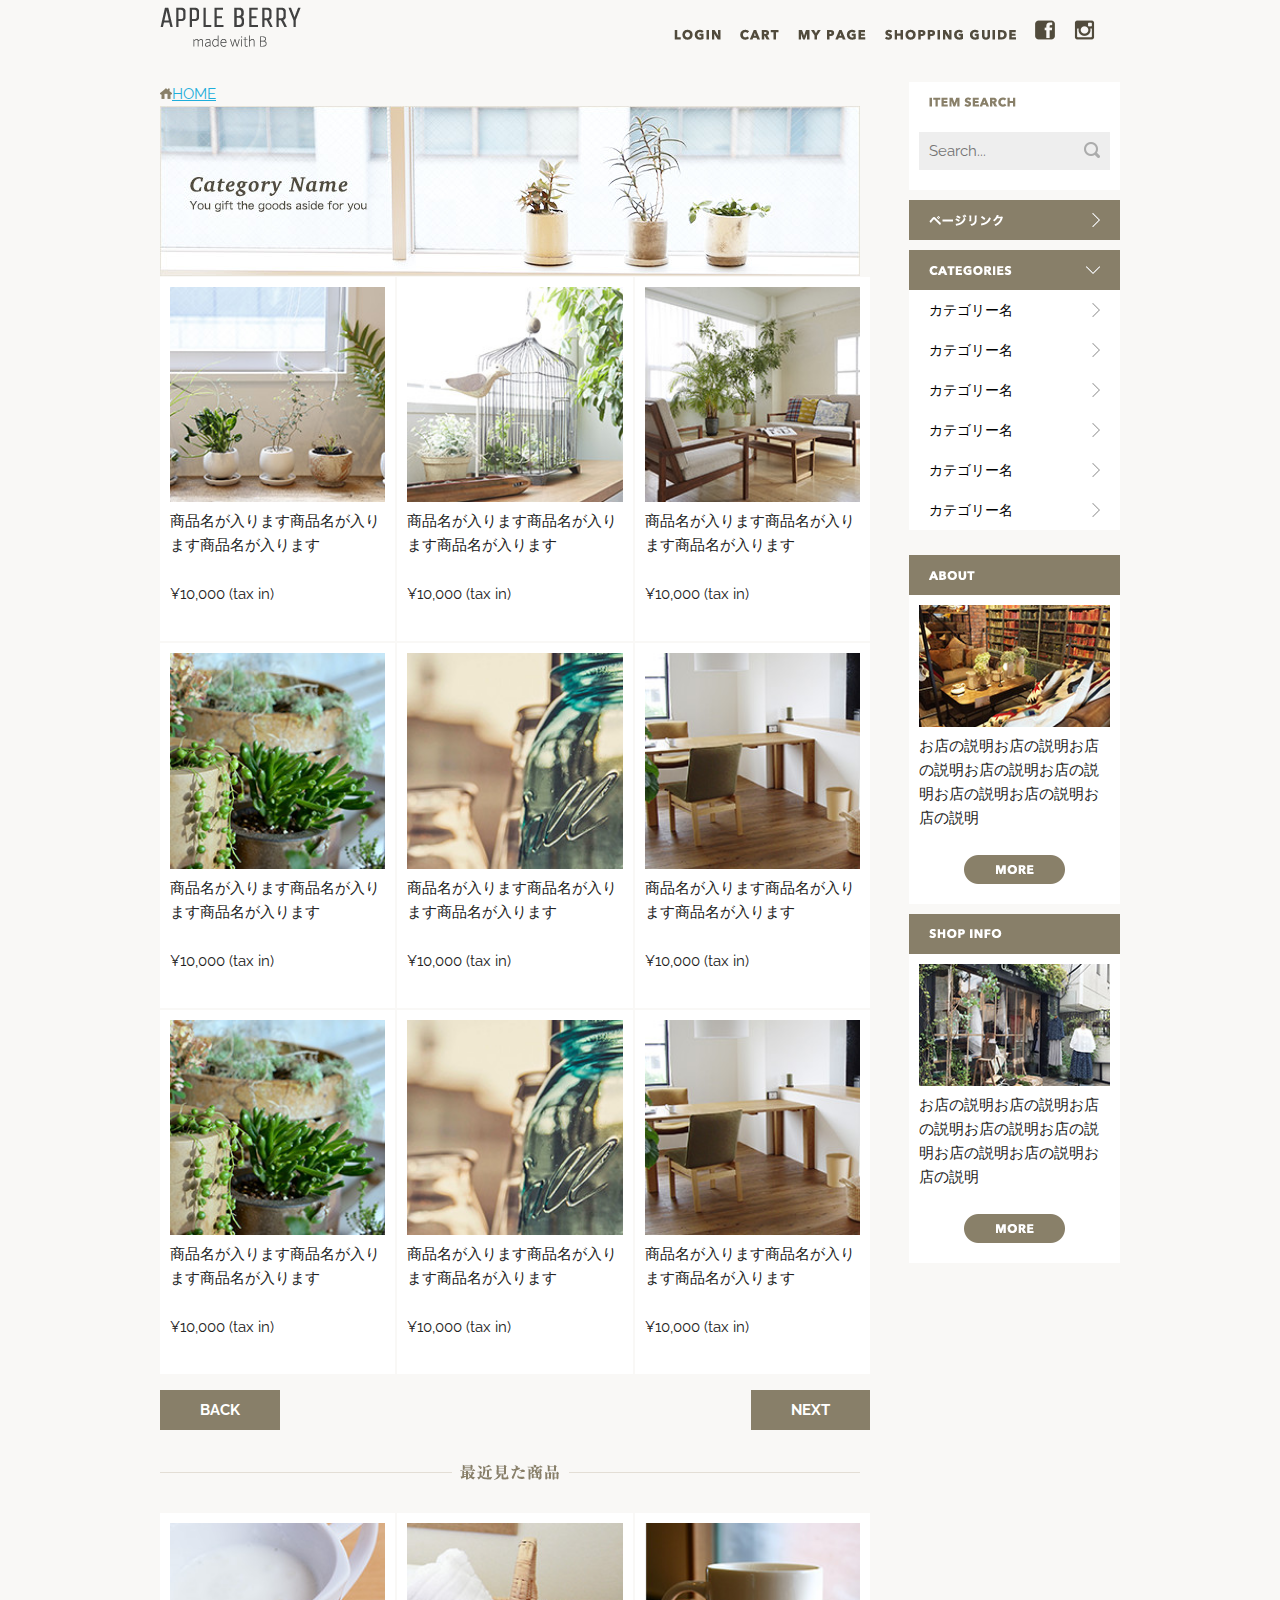
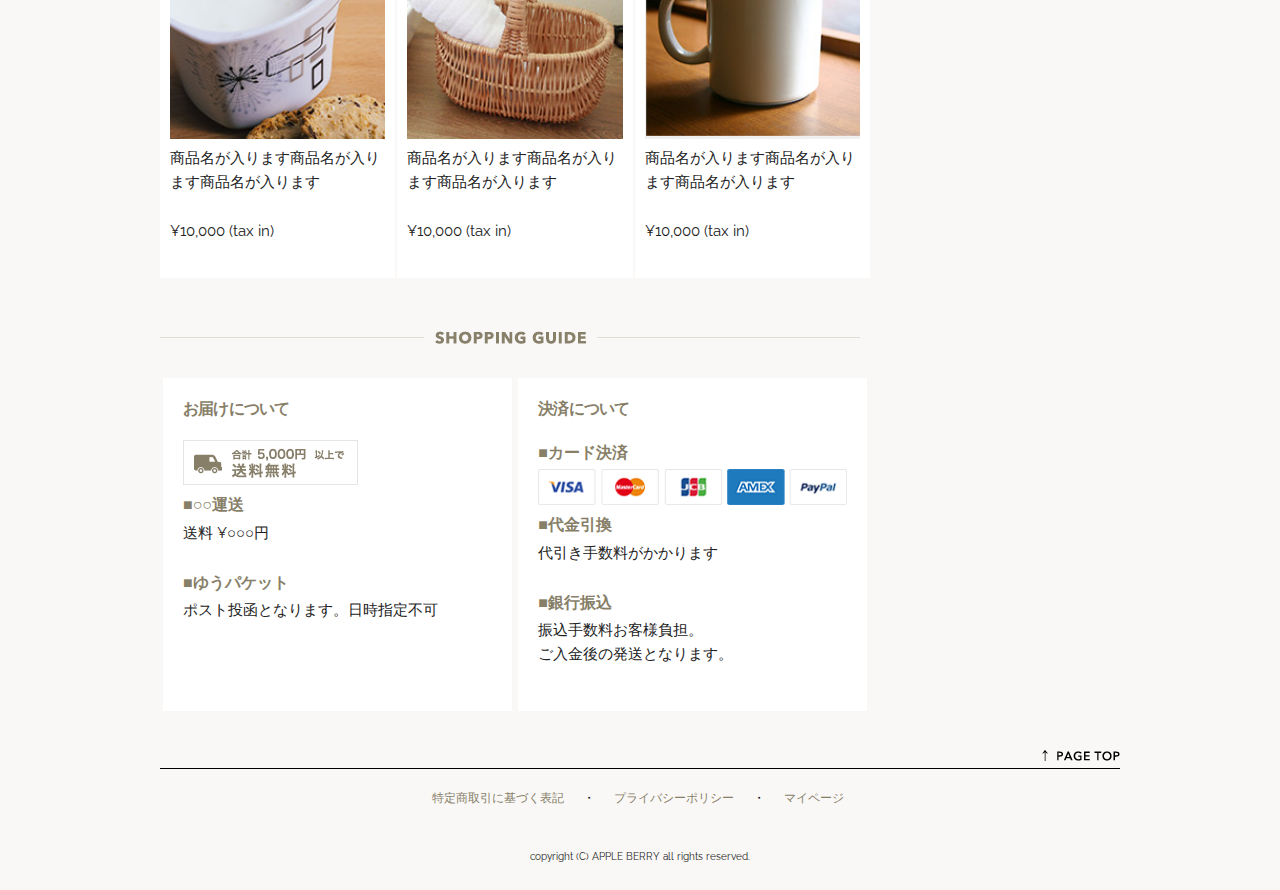
==== commit 0510bf14: "水曜午後作業 サイドバー完了" ====
--- a/list.html
+++ b/list.html
@@ -106,11 +106,13 @@
   <div class="container">
     <div class="row">
       <div class="nine columns">
+        <div class="b-list">
+          <a href="#"><img class="u-max-full-with" src="images/list/home_icon.png">HOME</a>
+          
+        </div>
         <div id="categories_area">
-          <a href="#"><img class="u-max-full-with" src="images/list/home_icon.png">HOME</a>
+          <div class="flex">
           <img class="u-max-full-with" src="images/list/cate_image.jpg">
-          
-          <div class="flex">
             <section>
               <img class="u-max-full-width" src="images/top/item_01.jpg" alt="商品名その1">
               <p>商品名が入ります商品名が入ります商品名が入ります</p>
@@ -224,7 +226,7 @@
 
       <div id="sidebar" class="three columns">
         <div class="item_search side_f">
-          <h4><img class="u-max-full-width" src="images/top/itemsearch.png"></h4>
+          <h4 class="search"><img class="u-max-full-width" src="images/top/itemsearch.png"></h4>
           <form>
             <input type="text" placeholder="Search...">
             <img class="u-max-full-width" src="images/top/search_icon.png">
--- a/css/style.css
+++ b/css/style.css
@@ -3,11 +3,26 @@
   background-color: #f9f8f6; }
 
 /**************************************/
+#header_in ul {
+  margin-top: 20px; }
 #header_in .pc_navi_li li {
   list-style-type: none;
   display: inline-block;
   margin-left: 15px;
   margin-right: 0; }
+
+.b-list ul {
+  margin-bottom: 10px;
+  background-color: #e8e4da;
+  border-radius: 4px;
+  padding: 5px; }
+  .b-list ul li {
+    display: inline-block;
+    vertical-align: middle;
+    color: #887f69; }
+    .b-list ul li a {
+      text-decoration: none;
+      color: #887f69; }
 
 #cover_area .owl-dots {
   text-align: left;
@@ -97,6 +112,58 @@
       #categories_area .flex section img {
         width: 100%; } }
 
+#products {
+  background-color: white;
+  padding: 40px; }
+  #products .products-title h3 {
+    float: left;
+    font-weight: bold;
+    font-size: 16px;
+    font-size: 1.6rem; }
+  #products .products-title span {
+    float: right;
+    color: #887f69; }
+  #products .products-body {
+    border-top: 1px solid #887f69;
+    clear: both;
+    padding-top: 25px; }
+    #products .products-body #display_img img {
+      width: 410px; }
+    #products .products-body li {
+      list-style: none;
+      display: inline-block; }
+    #products .products-body li img {
+      width: 75px;
+      cursor: pointer; }
+    #products .products-body h4 {
+      width: 100%;
+      height: 50px;
+      line-height: 50px;
+      border-top: 1px solid #e8e4da;
+      color: #887f69;
+      font-size: 16px;
+      font-size: 1.6rem;
+      font-weight: bold; }
+      #products .products-body h4 img {
+        vertical-align: middle; }
+    #products .products-body p.shikaku {
+      color: #887f69;
+      font-weight: bold;
+      font-size: 16px;
+      font-size: 1.6rem;
+      padding-top: 20px;
+      border-top: 1px solid #887f69; }
+    #products .products-body table {
+      width: 100%;
+      border: #e8e4da 1px solid;
+      color: #887f69;
+      font-size: 12px;
+      font-size: 1.2rem; }
+      #products .products-body table th {
+        width: calc(100% / 3);
+        text-align: center;
+        background-color: #f9f9f5; }
+
 #latest_items {
   margin-bottom: 30px; }
   #latest_items .flex {
@@ -134,6 +201,9 @@
         font-weight: bold; }
       #shopping_guide .flex section p.shikaku {
         color: #887f69;
+        font-weight: bold;
+        font-size: 16px;
+        font-size: 1.6rem;
         margin-bottom: 3px; }
   @media (max-width: 550px) {
     #shopping_guide .flex {
@@ -168,6 +238,8 @@
     height: 40px;
     justify-content: space-between;
     align-items: center; }
+  #sidebar .side_f h4.search {
+    background: none; }
 #sidebar .page_link.side_f {
   padding: 0; }
 #sidebar .more_btn {
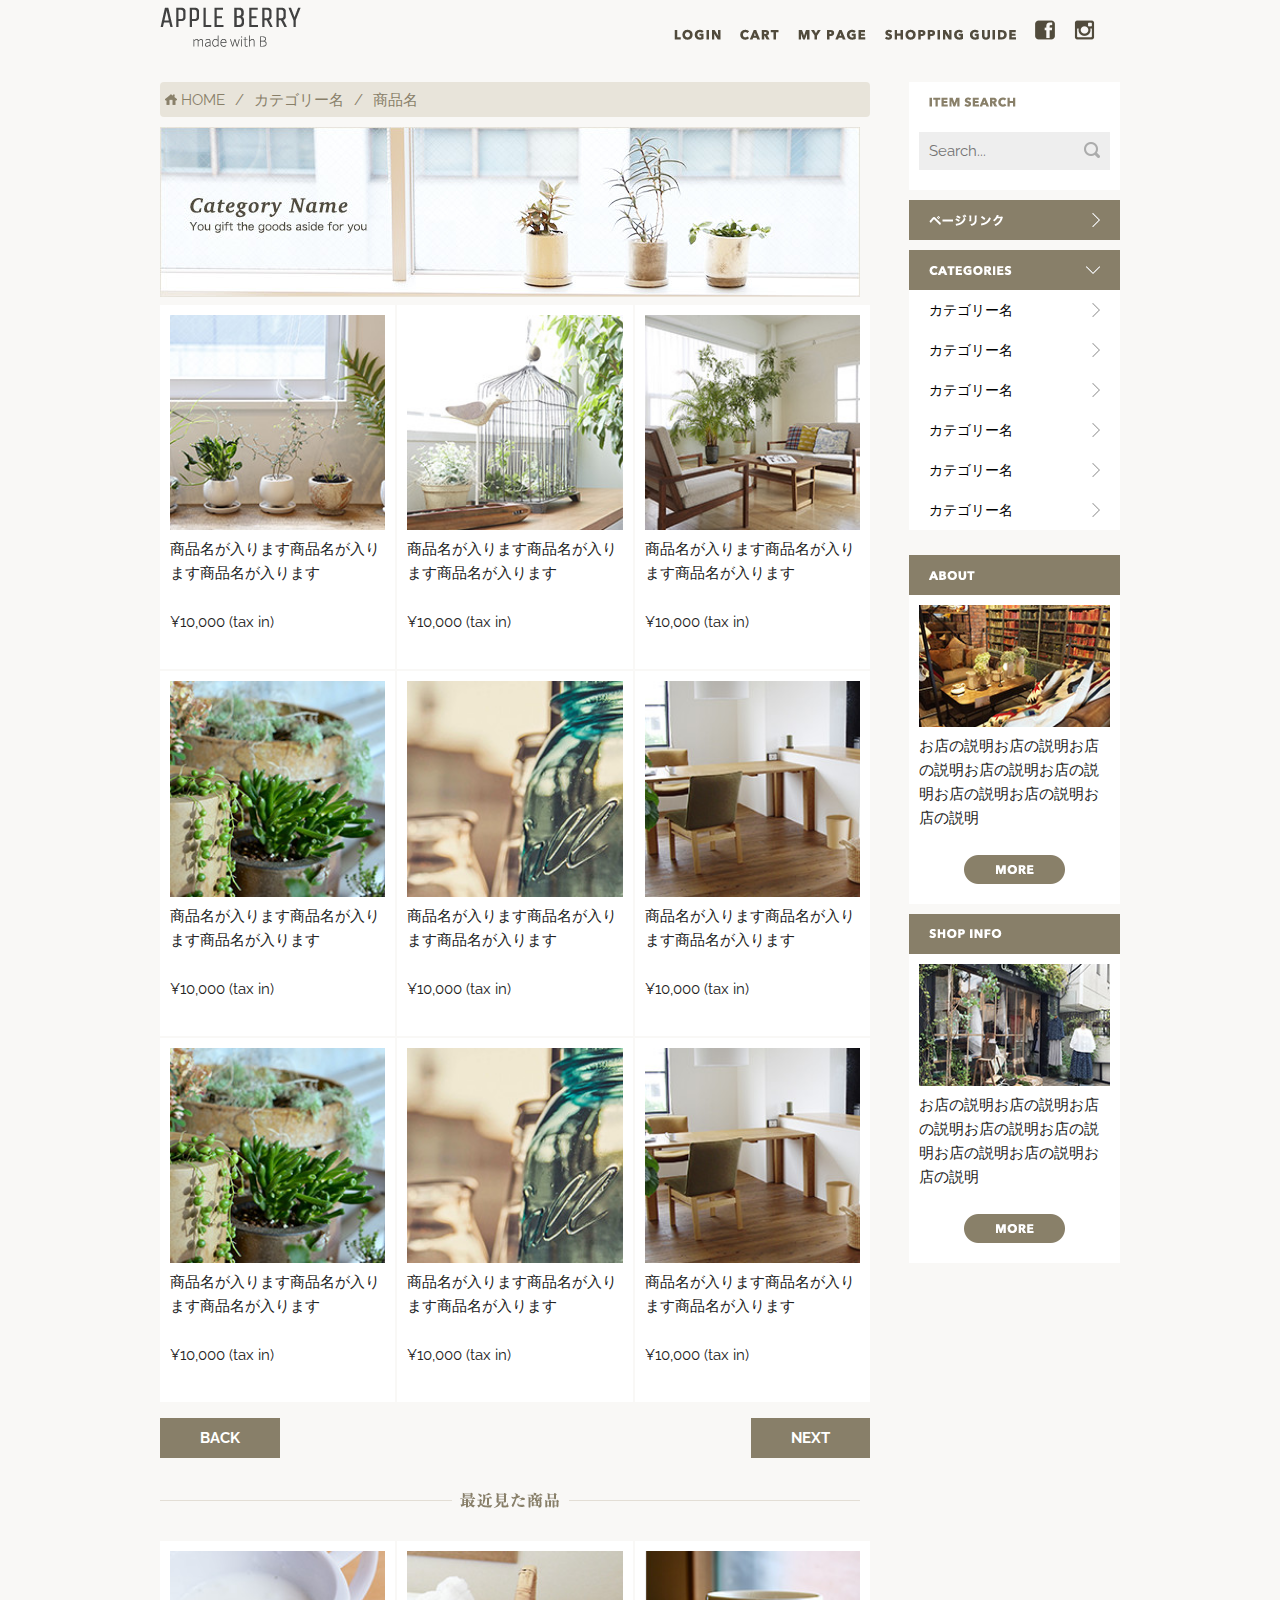
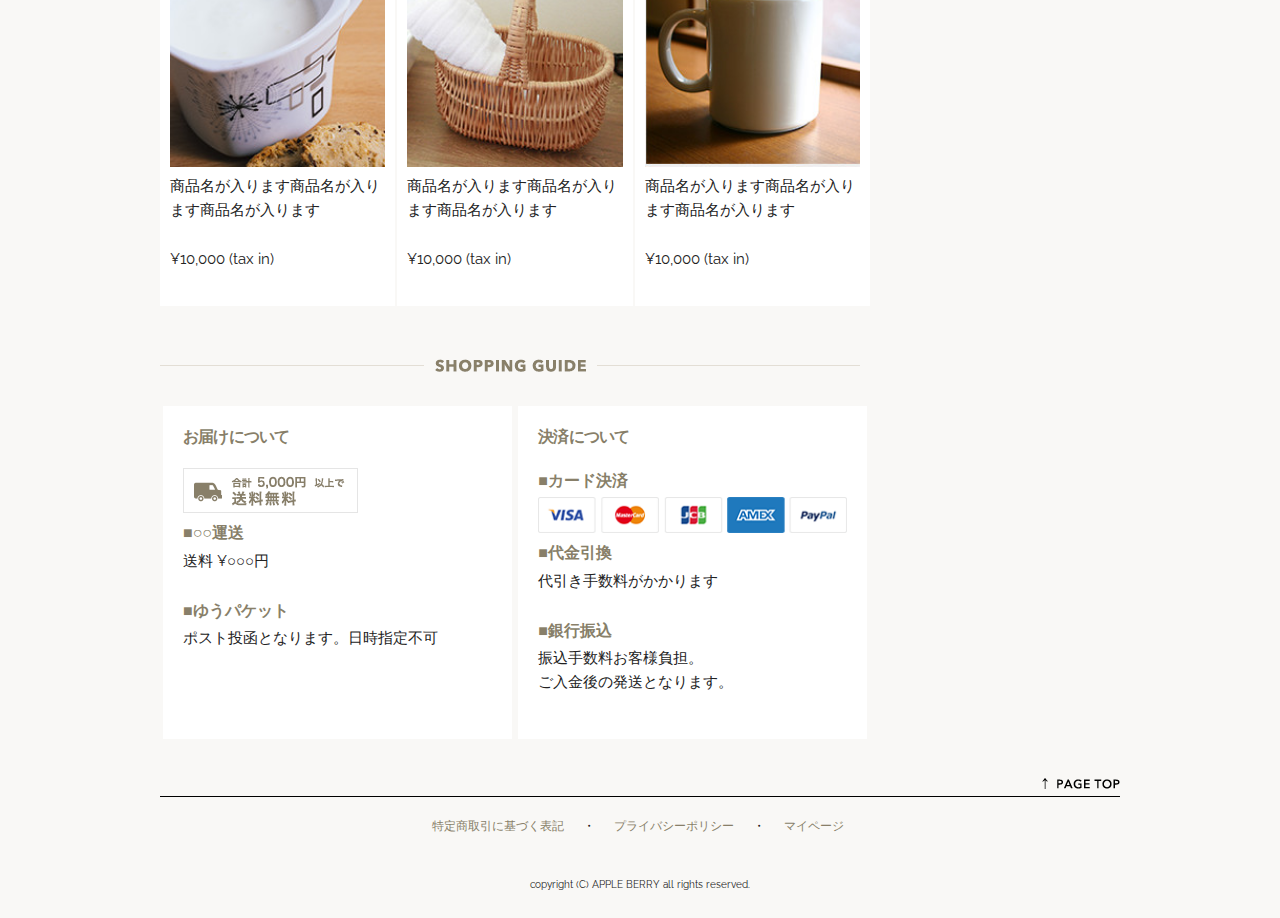
==== commit a5358689: "product前" ====
--- a/list.html
+++ b/list.html
@@ -107,12 +107,16 @@
     <div class="row">
       <div class="nine columns">
         <div class="b-list">
-          <a href="#"><img class="u-max-full-with" src="images/list/home_icon.png">HOME</a>
+			<ul>
+				<li><a href="#"><img class="u-max-full-with" src="images/list/home_icon.png">&nbsp;HOME</a></li>
+				<li><a href="#">カテゴリー名</a></li>
+				<li><a href="#">商品名</a></li>
+			</ul>
+        </div>
+        <div id="categories_area">
+          <img class="u-max-full-with" src="images/list/cate_image.jpg">
+          <div class="flex">
           
-        </div>
-        <div id="categories_area">
-          <div class="flex">
-          <img class="u-max-full-with" src="images/list/cate_image.jpg">
             <section>
               <img class="u-max-full-width" src="images/top/item_01.jpg" alt="商品名その1">
               <p>商品名が入ります商品名が入ります商品名が入ります</p>
--- a/css/style.css
+++ b/css/style.css
@@ -15,11 +15,18 @@
   margin-bottom: 10px;
   background-color: #e8e4da;
   border-radius: 4px;
-  padding: 5px; }
+  padding: 5px;
+  box-sizing: border-box;
+  display: flex;
+  align-items: center;
+  list-style: none;
+  height: 35px; }
   .b-list ul li {
-    display: inline-block;
-    vertical-align: middle;
-    color: #887f69; }
+    color: #887f69;
+    margin-bottom: 0; }
+    .b-list ul li + li::before {
+      content: '/';
+      margin: 0 1rem; }
     .b-list ul li a {
       text-decoration: none;
       color: #887f69; }
